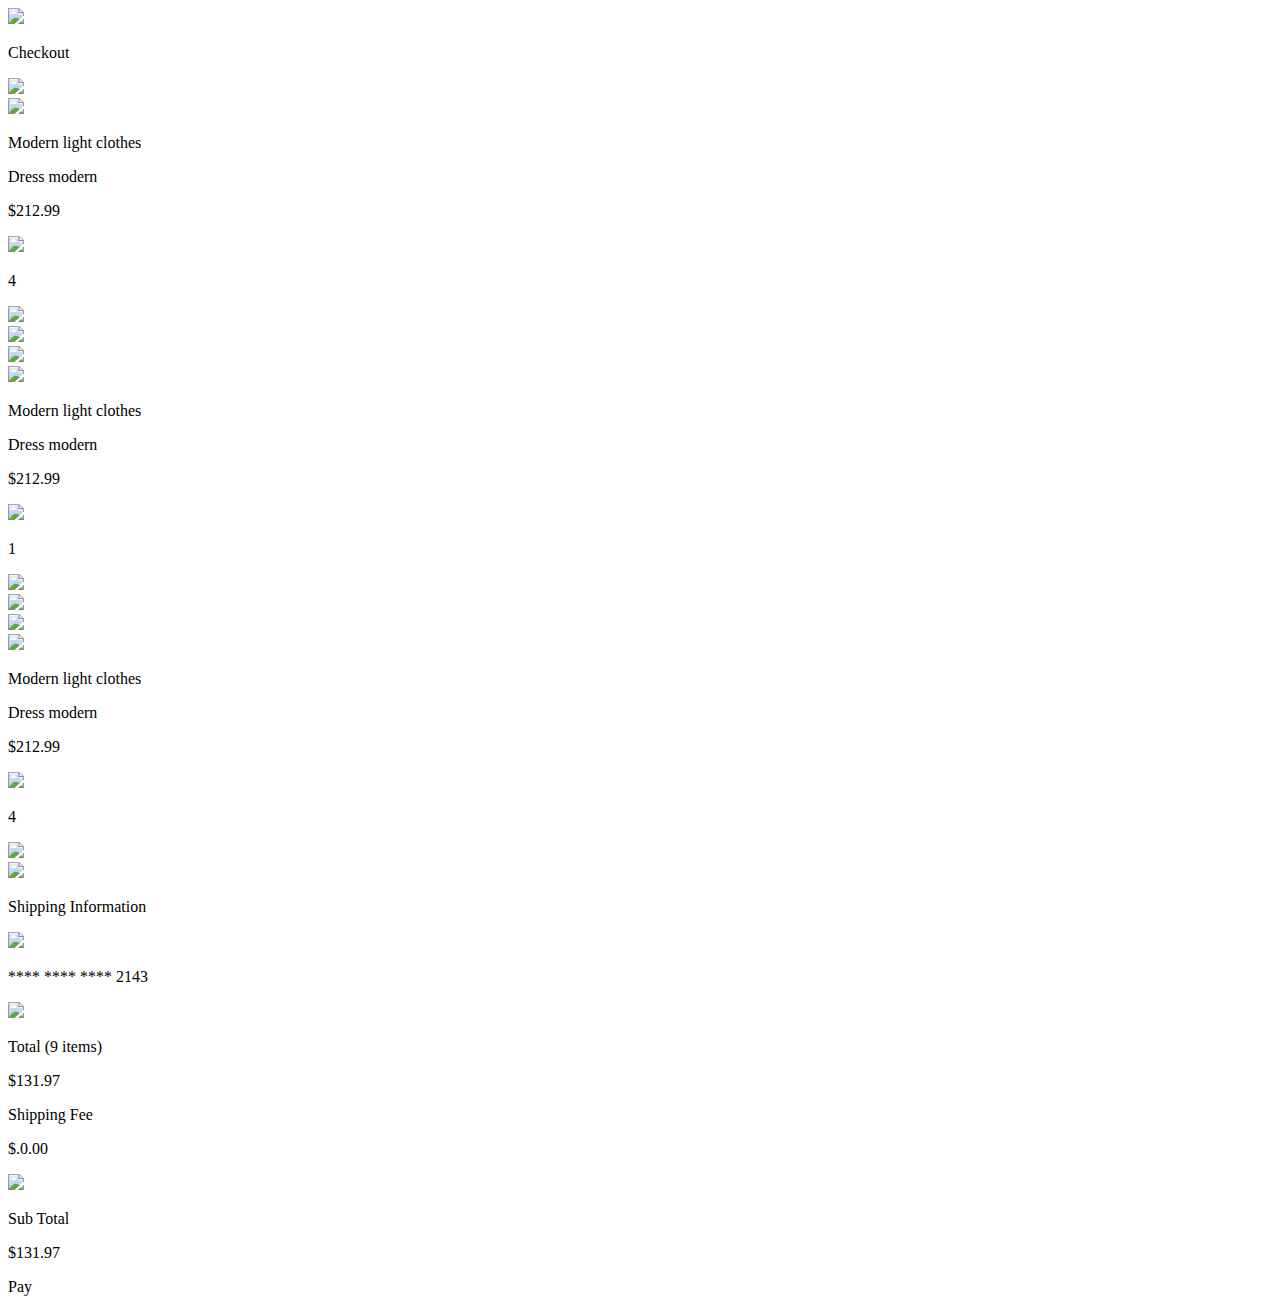
==== views/checkout.html @ 34dbbb96 "chore: 🔨 Se les arreglo la ruta a las imagenes" ====
<!DOCTYPE html>
<html lang="en">
<head>
    <meta charset="UTF-8">
    <meta name="viewport" content="width=device-width, initial-scale=1.0">
    <title>Checkout</title>
    <link rel="stylesheet" href="css/checkout.css">
</head>
<body>
    <div class="gridcontainer">
        <div class="navegacion">
            <img id="back" onclick="window.location.href = './detail.html'" src="storage/img/back.svg">
            <p id="title">Checkout</p>
            <img id="bars" src="storage/img/sidebar.svg">
        </div>
        <div class="productos">
            <div class="galeria">
                <div class="imagen">
                    <img id="model" src="storage/img/Image.svg">
                </div>
                <div class="contenido">
                    <p id="title">Modern light clothes</p>
                    <p id="description">Dress modern</p>
                    <p id="price">$212.99</p>
                </div>
                <div class="menu">
                    <div class="cantidad">
                        <img id="menos" src="storage/img/Group 3251.svg">
                        <p id="number">4</p>
                        <img id="mas" src="storage/img/plus.svg">
                    </div>
                    <img id="points" src="storage/img/menu.svg">
                </div>
            </div>
            <img id="barr" src="storage/img/Line 3.png">
            <div class="galeria">
                <div class="imagen">
                    <img id="model" src="storage/img/Image 2.svg">
                </div>
                <div class="contenido">
                    <p id="title">Modern light clothes</p>
                    <p id="description">Dress modern</p>
                    <p id="price">$212.99</p>
                </div>
                <div class="menu">
                    <div class="cantidad">
                        <img id="menos" src="storage/img/Group 3251.svg">
                        <p id="number">1</p>
                        <img id="mas" src="storage/img/plus.svg">
                    </div>
                    <img id="points" src="storage/img/menu.svg">
                </div>
            </div>
            <img id="barr" src="storage/img/Line 3.png">
            <div class="galeria">
                <div class="imagen">
                    <img id="model" src="storage/img/Image 3.svg">
                </div>
                <div class="contenido">
                    <p id="title">Modern light clothes</p>
                    <p id="description">Dress modern</p>
                    <p id="price">$212.99</p>
                </div>
                <div class="menu">
                    <div class="cantidad">
                        <img id="menos" src="storage/img/Group 3251.svg">
                        <p id="number">4</p>
                        <img id="mas" src="storage/img/plus.svg">
                    </div>
                    <img id="points" src="storage/img/menu.svg">
                </div>
            </div>
        </div>
        <div class="pago">
            <p id="title2">Shipping Information</p>
            <div class="card">
                <img id="visa" src="storage/img/visa.svg">
                <p id="serial">**** **** **** 2143</p>
                <img id="down" src="storage/img/arrow-down.svg">
            </div>
            <div class="total">
                <div class="cont1">
                    <p id="item1">Total (9 items)
                    <p id="num1">$131.97</p>
                </div>
                <div class="cont2">
                    <p id="item2">Shipping Fee</p>
                    <p id="num2">$.0.00</p>
                </div>
                <img id="barra" src="storage/img/Line 3.png">
                <div class="cont3">
                    <p id="item3">Sub Total</p>
                    <p id="num3">$131.97</p>
                </div>
            </div>
        </div>
    </div>
<div class="bara">
    <div class="pay">
        <p id="pago">Pay</p>
    </div>
</div>
</body>
</html>
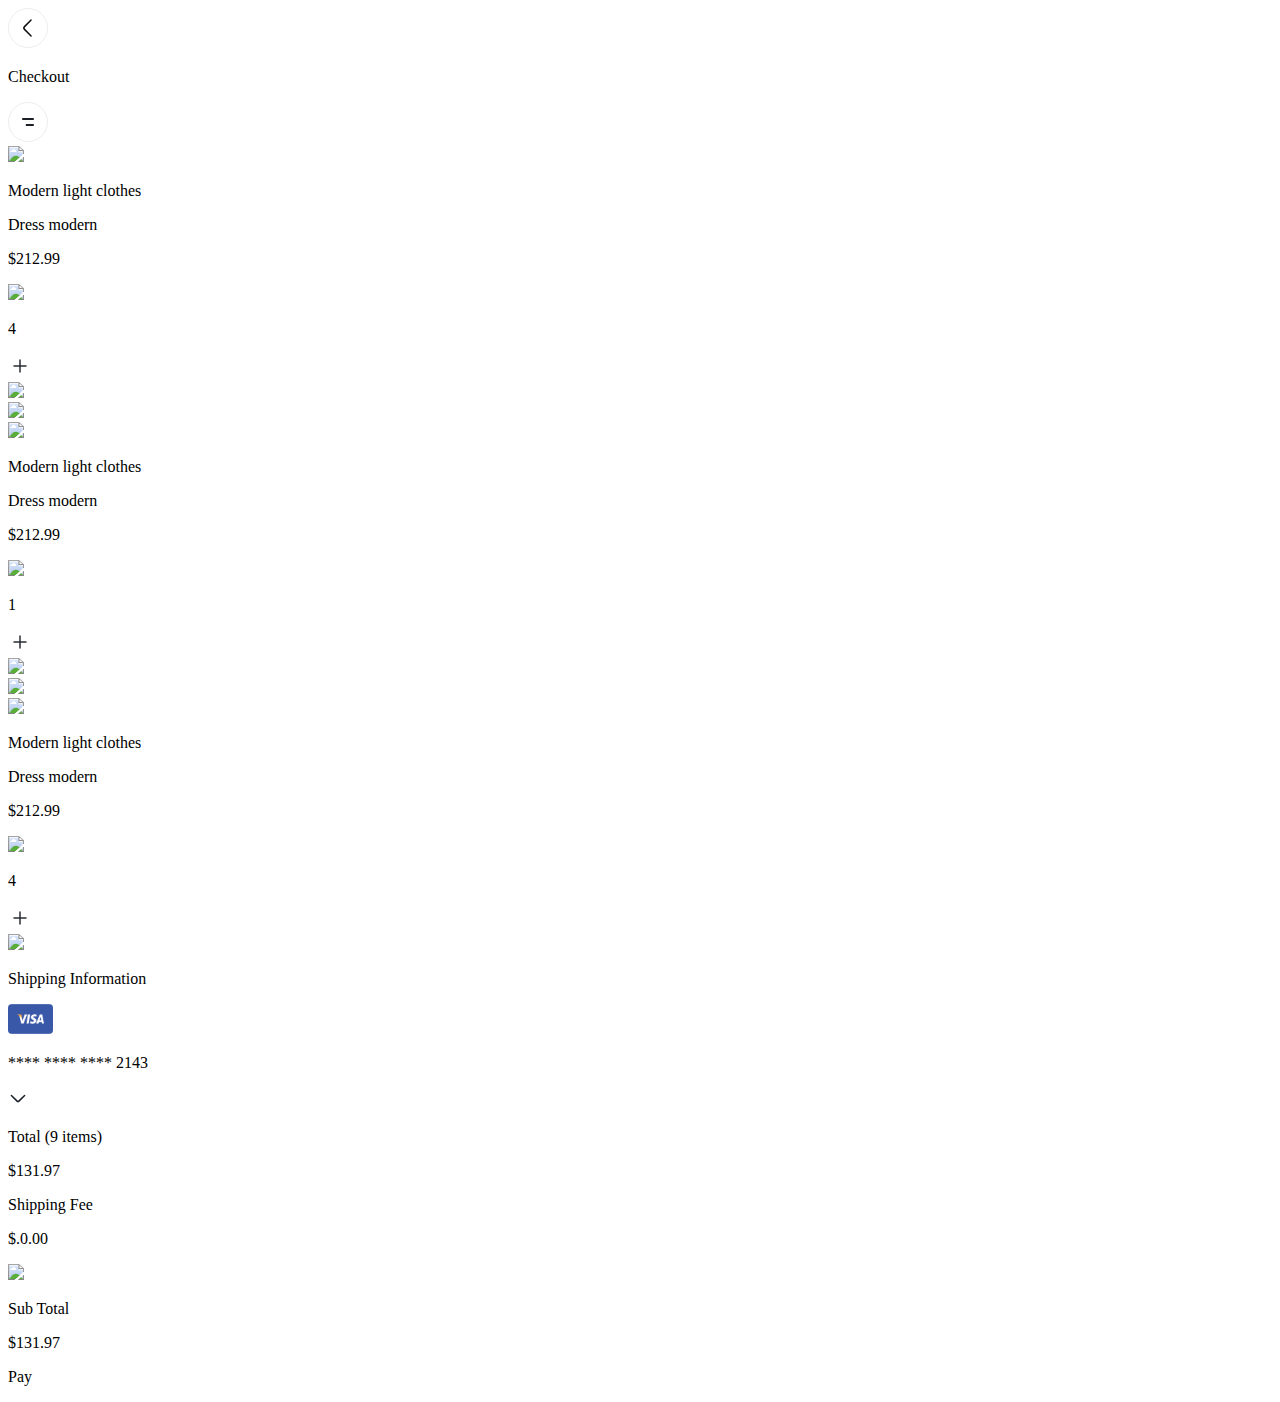
==== commit 3c5d96f0: "chore: 🔨 Se arreglo las rutas de los css se le agrego el boton pay" ====
--- a/views/checkout.html
+++ b/views/checkout.html
@@ -4,19 +4,19 @@
     <meta charset="UTF-8">
     <meta name="viewport" content="width=device-width, initial-scale=1.0">
     <title>Checkout</title>
-    <link rel="stylesheet" href="css/checkout.css">
+    <link rel="stylesheet" href="../css/checkout.css">
 </head>
 <body>
     <div class="gridcontainer">
         <div class="navegacion">
-            <img id="back" onclick="window.location.href = './detail.html'" src="storage/img/back.svg">
+            <img id="back" onclick="window.location.href = './detail.html'" src="../storage/img/back.svg">
             <p id="title">Checkout</p>
-            <img id="bars" src="storage/img/sidebar.svg">
+            <img id="bars" src="../storage/img/sidebar.svg">
         </div>
         <div class="productos">
             <div class="galeria">
                 <div class="imagen">
-                    <img id="model" src="storage/img/Image.svg">
+                    <img id="model" src="../storage/img/Image.svg">
                 </div>
                 <div class="contenido">
                     <p id="title">Modern light clothes</p>
@@ -25,17 +25,17 @@
                 </div>
                 <div class="menu">
                     <div class="cantidad">
-                        <img id="menos" src="storage/img/Group 3251.svg">
+                        <img id="menos" src="../storage/img/Group 3251.svg">
                         <p id="number">4</p>
-                        <img id="mas" src="storage/img/plus.svg">
+                        <img id="mas" src="../storage/img/plus.svg">
                     </div>
-                    <img id="points" src="storage/img/menu.svg">
+                    <img id="points" src="../storage/img/menu.svg">
                 </div>
             </div>
-            <img id="barr" src="storage/img/Line 3.png">
+            <img id="barr" src="../storage/img/Line 3.png">
             <div class="galeria">
                 <div class="imagen">
-                    <img id="model" src="storage/img/Image 2.svg">
+                    <img id="model" src="../storage/img/Image 2.svg">
                 </div>
                 <div class="contenido">
                     <p id="title">Modern light clothes</p>
@@ -44,17 +44,17 @@
                 </div>
                 <div class="menu">
                     <div class="cantidad">
-                        <img id="menos" src="storage/img/Group 3251.svg">
+                        <img id="menos" src="../storage/img/Group 3251.svg">
                         <p id="number">1</p>
-                        <img id="mas" src="storage/img/plus.svg">
+                        <img id="mas" src="../storage/img/plus.svg">
                     </div>
-                    <img id="points" src="storage/img/menu.svg">
+                    <img id="points" src="../storage/img/menu.svg">
                 </div>
             </div>
-            <img id="barr" src="storage/img/Line 3.png">
+            <img id="barr" src="../storage/img/Line 3.png">
             <div class="galeria">
                 <div class="imagen">
-                    <img id="model" src="storage/img/Image 3.svg">
+                    <img id="model" src="../storage/img/Image 3.svg">
                 </div>
                 <div class="contenido">
                     <p id="title">Modern light clothes</p>
@@ -63,20 +63,20 @@
                 </div>
                 <div class="menu">
                     <div class="cantidad">
-                        <img id="menos" src="storage/img/Group 3251.svg">
+                        <img id="menos" src="../storage/img/Group 3251.svg">
                         <p id="number">4</p>
-                        <img id="mas" src="storage/img/plus.svg">
+                        <img id="mas" src="../storage/img/plus.svg">
                     </div>
-                    <img id="points" src="storage/img/menu.svg">
+                    <img id="points" src="../storage/img/menu.svg">
                 </div>
             </div>
         </div>
         <div class="pago">
             <p id="title2">Shipping Information</p>
             <div class="card">
-                <img id="visa" src="storage/img/visa.svg">
+                <img id="visa" src="../storage/img/visa.svg">
                 <p id="serial">**** **** **** 2143</p>
-                <img id="down" src="storage/img/arrow-down.svg">
+                <img id="down" src="../storage/img/arrow-down.svg">
             </div>
             <div class="total">
                 <div class="cont1">
@@ -87,7 +87,7 @@
                     <p id="item2">Shipping Fee</p>
                     <p id="num2">$.0.00</p>
                 </div>
-                <img id="barra" src="storage/img/Line 3.png">
+                <img id="barra" src="../storage/img/Line 3.png">
                 <div class="cont3">
                     <p id="item3">Sub Total</p>
                     <p id="num3">$131.97</p>
@@ -96,9 +96,7 @@
         </div>
     </div>
 <div class="bara">
-    <div class="pay">
-        <p id="pago">Pay</p>
-    </div>
+    <p id="pago">Pay</p>
 </div>
 </body>
 </html>--- a/css/checkout.css
+++ b/css/checkout.css
@@ -0,0 +1,259 @@
+<<<<<<< HEAD
+@import url(variables.css);
+*{
+    padding: 0;
+    margin: 0;
+    font-family: "EncodeSans-Regular";
+    box-sizing: border-box;
+=======
+@font-face {
+    font-family: "Semi";
+    src: url(/storage/font/encode-sans/EncodeSans-SemiBold.ttf);
+}
+@font-face {
+    font-family: "Regular";
+    src: url(/storage/font/encode-sans/EncodeSans-Regular.ttf);
+}
+@font-face {
+    font-family: "Bold";
+    src: url(/storage/font/encode-sans/EncodeSans-Bold.ttf);
+}
+@font-face {
+    font-family: "Mixed";
+    src: url(/storage/font/encode-sans/EncodeSans-Medium.ttf);
+}   
+
+.gridcontainer{
+    display: grid;
+    grid-template-rows: 10vh 45vh 35vh 5vh;
+    margin-top: 0;
+    margin: 3vw;
+}
+.navegacion{
+    display: flex;
+    align-items: center;
+    justify-content: space-between;
+}
+#back{
+    left: 0;
+    width: 10vw;
+}
+#back:hover{
+    background-color: white;
+    border-radius: 50%;
+    filter: invert();
+}
+#title{
+    font-family: "Semi", sans-serif;
+    color: #1B2028;
+}
+#bars{
+    width: 10vw;
+}
+#bars:hover{
+    background-color: white;
+    border-radius: 50%;
+    filter: invert();
+}
+.productos{
+    display: flex;
+    flex-direction: column;
+}
+.galeria{
+    display: grid;
+    grid-template-columns: 20% 50% 30%;
+}
+.contenido{
+    height: 100%;
+}
+.imagen{
+    display: flex;
+    margin-right: 2vw;
+    align-items: center;
+}
+#model{
+    width: 100%;
+    height: 13vw;
+    border-radius: 3vw;
+}
+#title{
+    font-family: "Semi", sans-serif;
+    color: #1B2028;
+    margin: 0;
+}
+#description{
+    font-family: "Regular", sans-serif;
+    color: #A4AAAD;
+    font-size: 3vw;
+    margin: 0vw;
+}
+#price{
+    font-family: "Semi", sans-serif;
+    color: #1B2028;
+    font-size: 3.5vw;
+    margin: 0;
+    margin-top: 4vw;
+}
+.menu{
+    position: relative;
+}
+.cantidad{
+    display: flex;
+    align-items: center;
+    justify-content: space-between;
+    background-color: #1B2028;
+    height: 4vw;
+    position: absolute;
+    margin: 1vw;
+    right: 0;
+    bottom: 0;
+    width: 19vw;
+    padding: 1vw;
+    border-radius: 2vw;
+}
+#menos{
+    margin: 0;
+    width: 5vw;
+}
+#number{
+    color: white;
+    font-size: 4vw;
+}
+#mas{
+    margin: 0;
+    width: 5vw;
+}
+#points{
+    position: absolute;
+    margin: 1vw;
+    right: 0;
+}
+#barr{
+    margin: 3vw;
+    width: calc(100% - (6vw));
+}
+#barra{
+    margin: 0.5vw;
+    width: calc(100% - (2vw));
+}
+#title2{
+    font-family: "Semi", sans-serif;
+    font-size: 4vw;
+}
+#serial{
+    margin-left: 5vw;
+    color: black;
+    font-family: "Regular", sans-serif;
+}
+.card{
+    display: flex;
+    border-radius: 2vw;
+    background-color: #F6F6F6;
+    flex-direction: row;
+    margin-bottom: 4vw;
+}
+#down{
+    width: 6vw;
+    margin-left:22vw;
+}
+.cont1{
+    display: flex;
+    flex-direction: row;
+}
+#item1{
+    font-size: 3.7vw;
+    font-family: "Regular", sans-serif;
+    color: #1B2028;
+    margin-right: 50vw;
+}
+#num1{
+    font-size: 3.7vw;
+    font-family: "Semi", sans-serif;
+    color: #1B2028;
+}
+.cont2{
+    display: flex;
+    flex-direction: row;
+    margin-top: 0;
+}
+#item2{
+    font-size: 3.7vw;
+    font-family: "Regular", sans-serif;
+    color: #1B2028;
+    margin: 0;
+    margin-right: 54vw;
+}
+#num2{
+    font-size: 3.7vw;
+    margin: 0;
+    margin-left: 12vw;
+    font-family: "Semi", sans-serif;
+    color: #1B2028;
+}
+.cont3{
+    display: flex;
+    flex-direction: row;
+}
+#item3{
+    font-size: 3.7vw;
+    margin: 0;
+    margin-top: 4vw;
+    font-family: "Regular", sans-serif;
+    color: #1B2028;
+    margin-right: 59vw;
+}
+#num3{
+    font-size: 3.7vw;
+    margin: 0;
+    margin-top: 4vw;
+    font-family: "Semi", sans-serif;
+    color: #1B2028;
+}
+.pay{
+    display: flex;
+    flex-direction: row;
+    justify-content: center;
+    align-items: center;
+    position: fixed;
+    margin: 3vw;
+    margin-left: 3vw;
+    margin-top: 0;
+    width: calc(100% - (10vw));
+    height: 10vh;
+    z-index: +1;
+    bottom: 0;
+    transition: 0.2s;
+    background-color: #292526;
+    border-radius: 12vw;
+}
+.pay:hover{
+    filter: invert();
+}
+#pago{
+    margin-left: 2vw;
+    font-size: 4.6vw;
+    font-family: "ESmixed", sans-serif;
+    color: #ffffff;
+}
+#visa{
+    margin-left: 6vw;
+}
+.bara{
+    display: flex;
+    justify-content: center;
+    align-items: center;
+    position: absolute;
+    width: calc(100% - (4vw));
+    height: 10vh;
+    z-index: +1;
+    background-color: #292526;
+    border-radius: 12vw;
+}
+#pago{
+    font-family: "Bold", sans-serif;
+    padding: 1vw;
+}
+.bara:hover{
+    filter: invert();
+>>>>>>> f301ab0 (:bookmark: Esta es la seccion de estilos del archivo checkout.css)
+}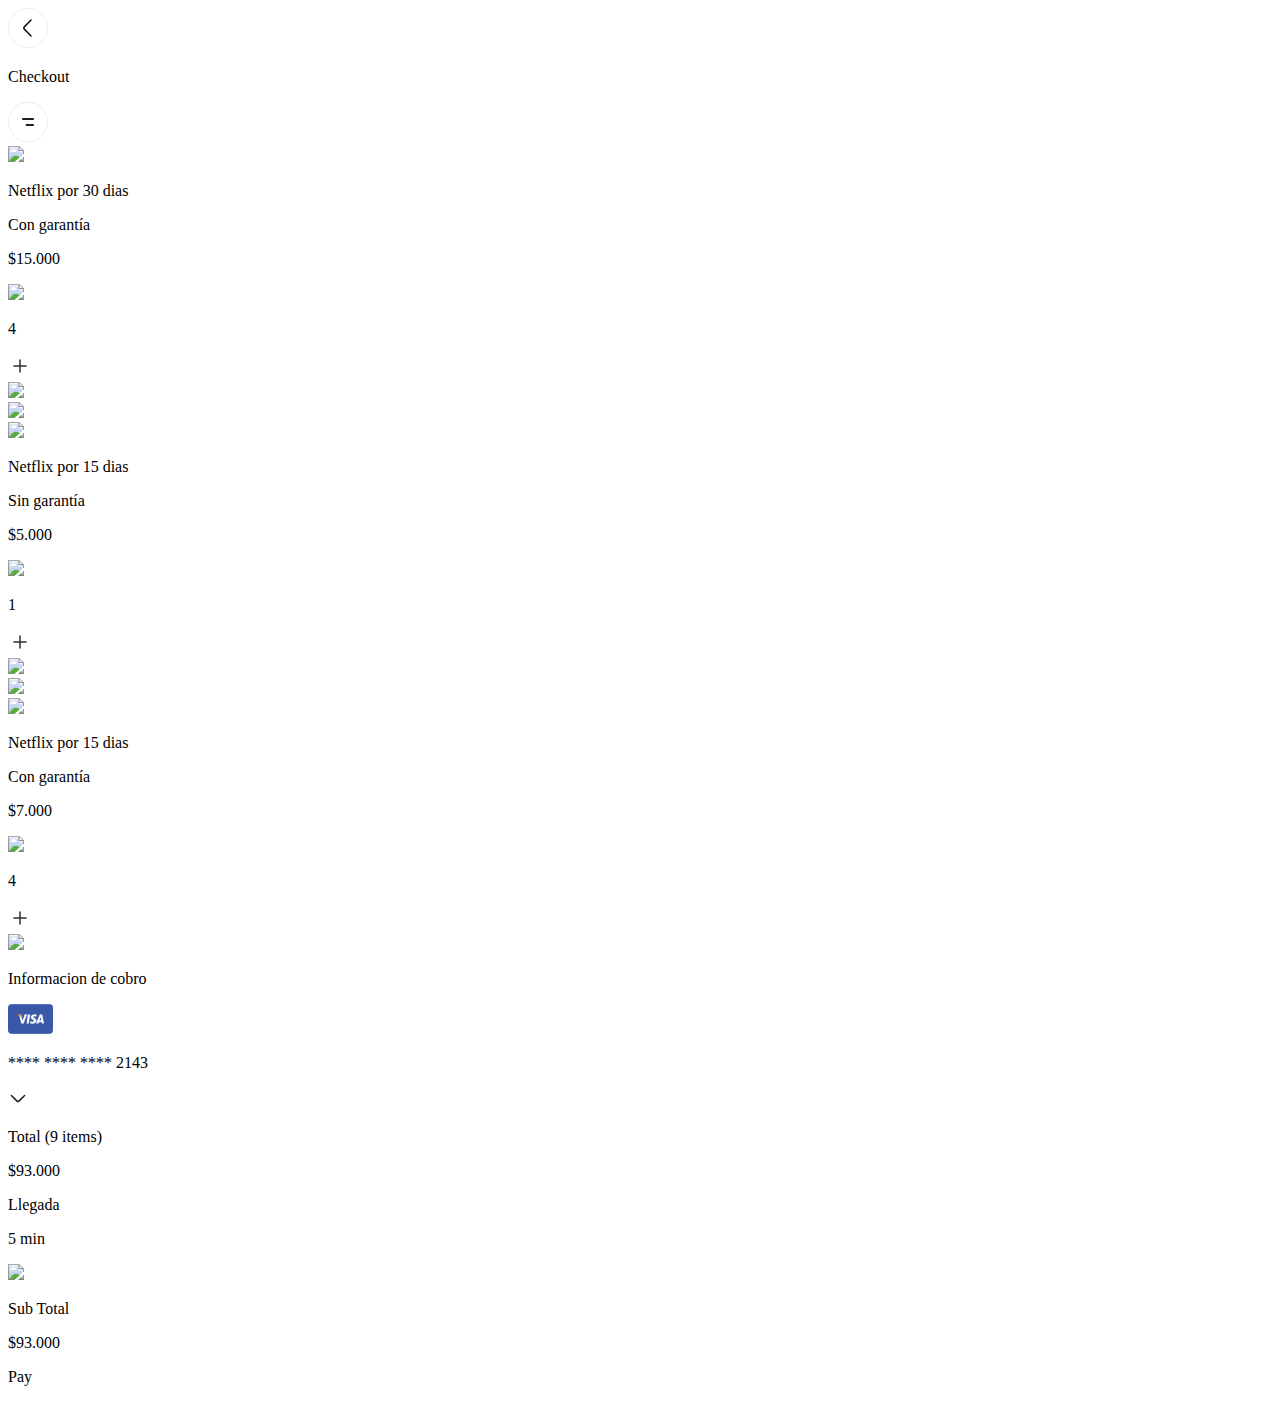
==== commit d65c3b23: "style: 💄 Se termino de editar la seccion del checkout basada en la venta de diferentes servicios de " ====
--- a/views/checkout.html
+++ b/views/checkout.html
@@ -16,12 +16,12 @@
         <div class="productos">
             <div class="galeria">
                 <div class="imagen">
-                    <img id="model" src="../storage/img/Image.svg">
+                    <img id="model" src="../storage/img/netflix-symbol-black.png">
                 </div>
                 <div class="contenido">
-                    <p id="title">Modern light clothes</p>
-                    <p id="description">Dress modern</p>
-                    <p id="price">$212.99</p>
+                    <p id="title">Netflix por 30 dias</p>
+                    <p id="description">Con garantía</p>
+                    <p id="price">$15.000</p>
                 </div>
                 <div class="menu">
                     <div class="cantidad">
@@ -35,12 +35,12 @@
             <img id="barr" src="../storage/img/Line 3.png">
             <div class="galeria">
                 <div class="imagen">
-                    <img id="model" src="../storage/img/Image 2.svg">
+                    <img id="model" src="../storage/img/images.jpeg">
                 </div>
                 <div class="contenido">
-                    <p id="title">Modern light clothes</p>
-                    <p id="description">Dress modern</p>
-                    <p id="price">$212.99</p>
+                    <p id="title">Netflix por 15 dias</p>
+                    <p id="description">Sin garantía</p>
+                    <p id="price">$5.000</p>
                 </div>
                 <div class="menu">
                     <div class="cantidad">
@@ -54,12 +54,12 @@
             <img id="barr" src="../storage/img/Line 3.png">
             <div class="galeria">
                 <div class="imagen">
-                    <img id="model" src="../storage/img/Image 3.svg">
+                    <img id="model" src="../storage/img/truco-ver-peliculas-series-ocultas-netflix-1200x675-1.webp">
                 </div>
                 <div class="contenido">
-                    <p id="title">Modern light clothes</p>
-                    <p id="description">Dress modern</p>
-                    <p id="price">$212.99</p>
+                    <p id="title">Netflix por 15 dias</p>
+                    <p id="description">Con garantía</p>
+                    <p id="price">$7.000</p>
                 </div>
                 <div class="menu">
                     <div class="cantidad">
@@ -72,7 +72,7 @@
             </div>
         </div>
         <div class="pago">
-            <p id="title2">Shipping Information</p>
+            <p id="title2">Informacion de cobro</p>
             <div class="card">
                 <img id="visa" src="../storage/img/visa.svg">
                 <p id="serial">**** **** **** 2143</p>
@@ -81,16 +81,16 @@
             <div class="total">
                 <div class="cont1">
                     <p id="item1">Total (9 items)
-                    <p id="num1">$131.97</p>
+                    <p id="num1">$93.000</p>
                 </div>
                 <div class="cont2">
-                    <p id="item2">Shipping Fee</p>
-                    <p id="num2">$.0.00</p>
+                    <p id="item2">Llegada </p>
+                    <p id="num2">5 min</p>
                 </div>
                 <img id="barra" src="../storage/img/Line 3.png">
                 <div class="cont3">
                     <p id="item3">Sub Total</p>
-                    <p id="num3">$131.97</p>
+                    <p id="num3">$93.000</p>
                 </div>
             </div>
         </div>
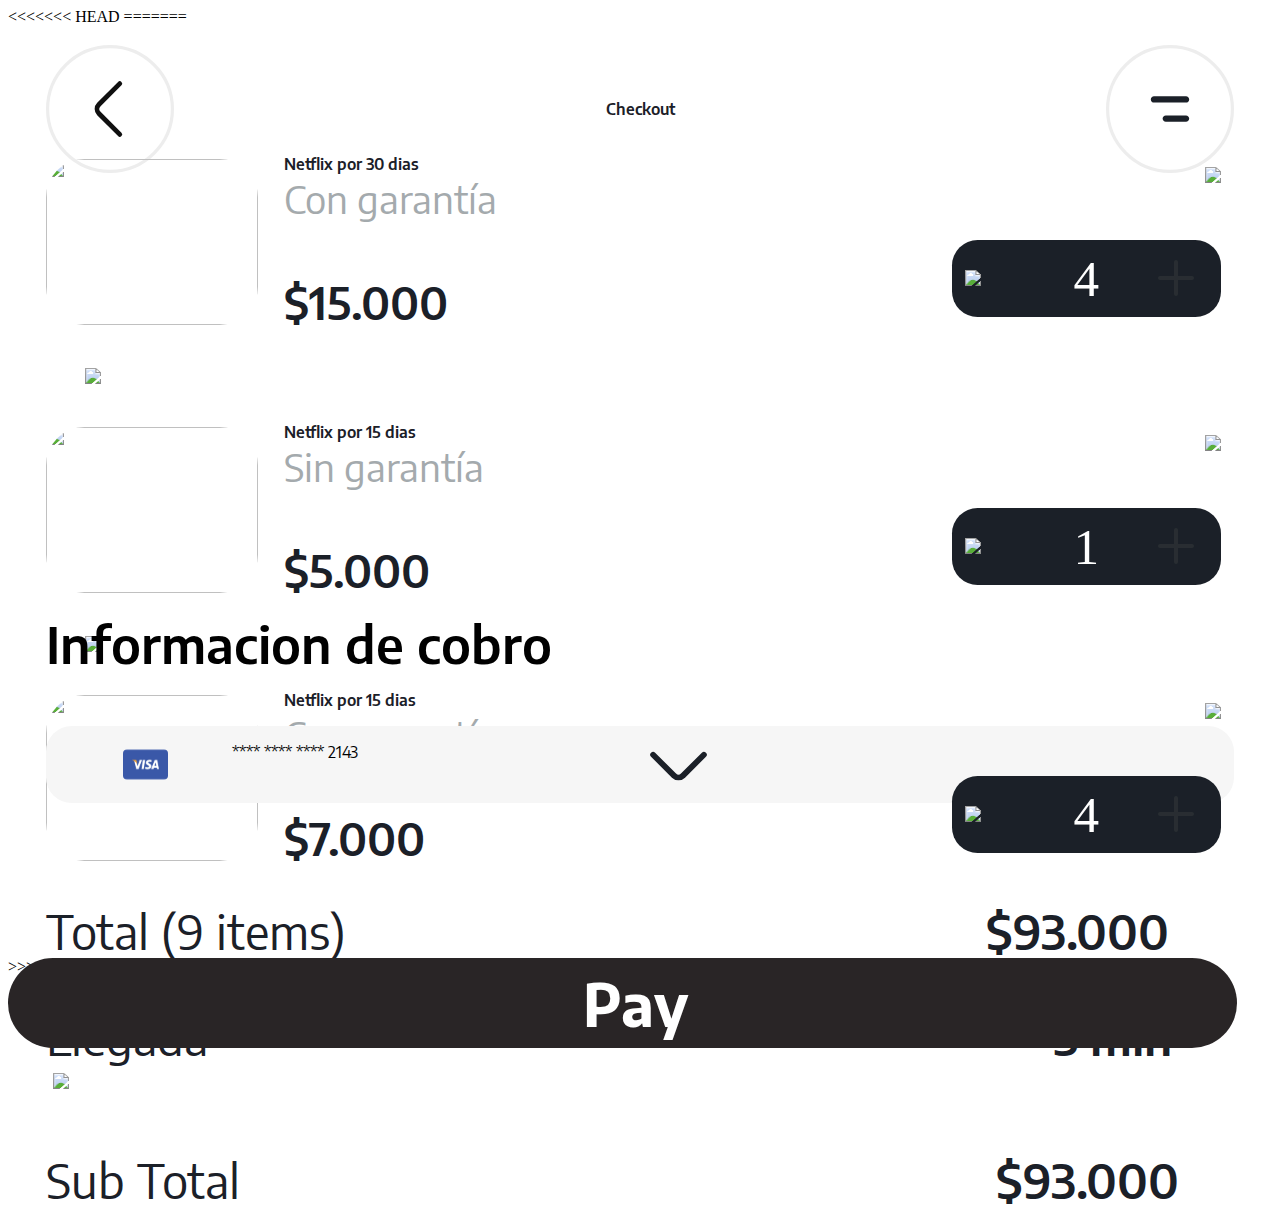
==== commit 924a6ac0: ":bookmark: Esta seccion contiene todo el codigo realizado en el archivo de checkout.html" ====
--- a/views/checkout.html
+++ b/views/checkout.html
@@ -7,6 +7,9 @@
     <link rel="stylesheet" href="../css/checkout.css">
 </head>
 <body>
+<<<<<<< HEAD
+    
+=======
     <div class="gridcontainer">
         <div class="navegacion">
             <img id="back" onclick="window.location.href = './detail.html'" src="../storage/img/back.svg">
@@ -98,5 +101,6 @@
 <div class="bara">
     <p id="pago">Pay</p>
 </div>
+>>>>>>> ae7d5fc (:bookmark: Esta seccion contiene todo el codigo realizado en el archivo de checkout.html)
 </body>
 </html>--- a/css/checkout.css
+++ b/css/checkout.css
@@ -1,11 +1,3 @@
-<<<<<<< HEAD
-@import url(variables.css);
-*{
-    padding: 0;
-    margin: 0;
-    font-family: "EncodeSans-Regular";
-    box-sizing: border-box;
-=======
 @font-face {
     font-family: "Semi";
     src: url(/storage/font/encode-sans/EncodeSans-SemiBold.ttf);
@@ -255,5 +247,4 @@
 }
 .bara:hover{
     filter: invert();
->>>>>>> f301ab0 (:bookmark: Esta es la seccion de estilos del archivo checkout.css)
 }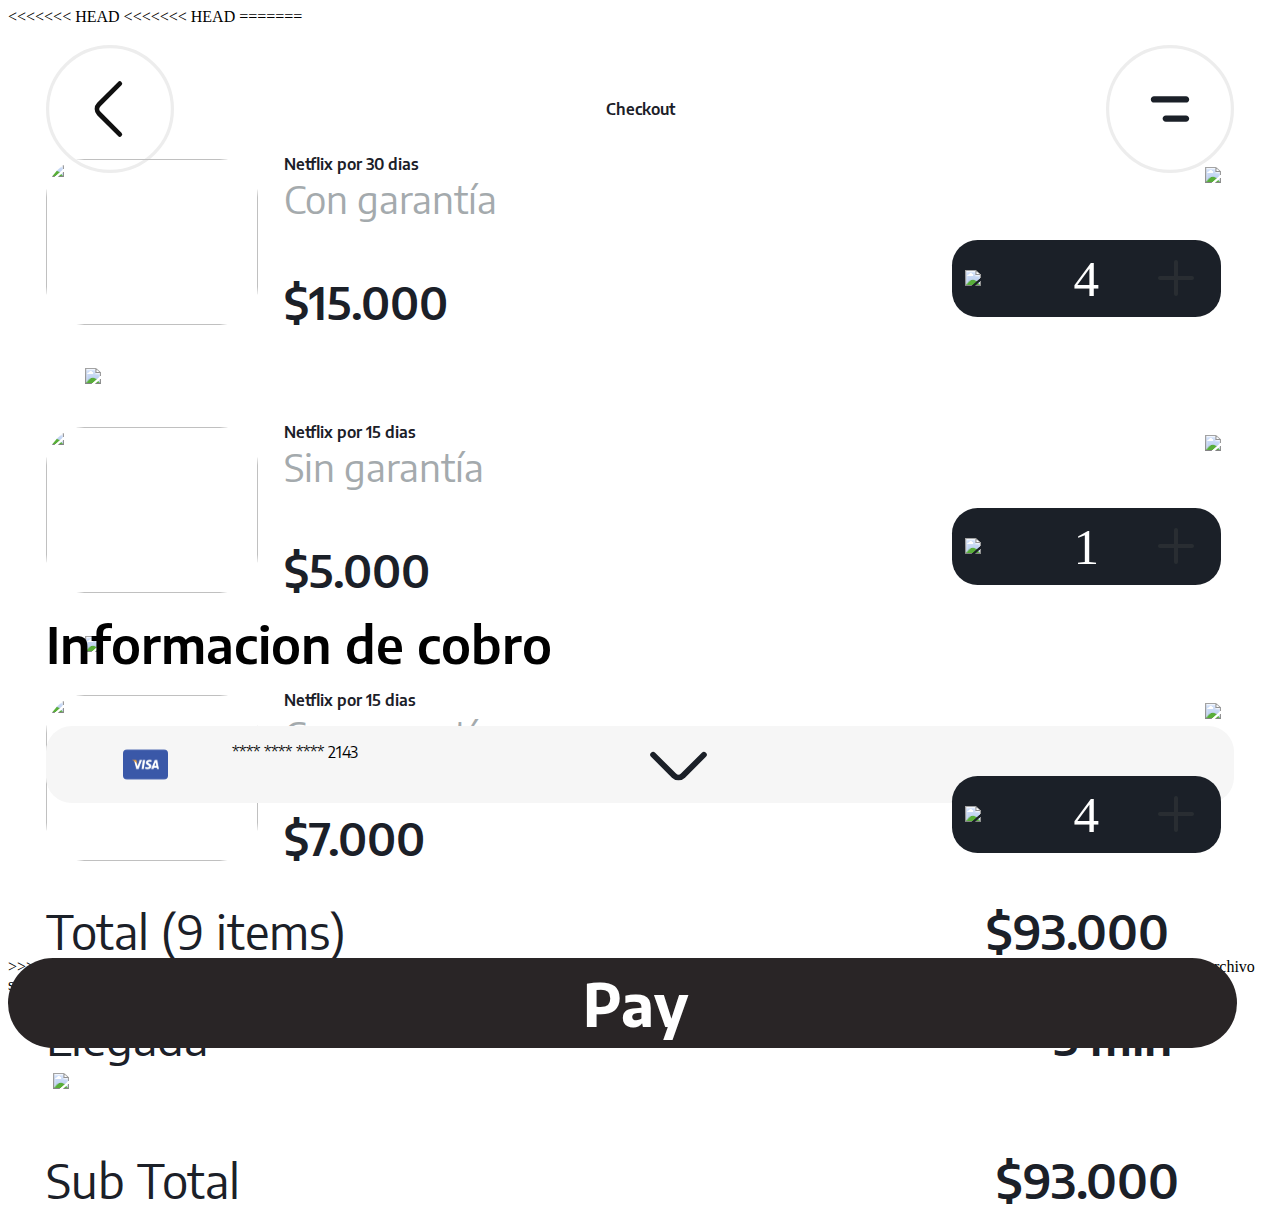
==== commit 8fb72581: ":bookmark: Esta es la seccion de estilos en el archivo style.css" ====
--- a/views/checkout.html
+++ b/views/checkout.html
@@ -7,6 +7,7 @@
     <link rel="stylesheet" href="../css/checkout.css">
 </head>
 <body>
+<<<<<<< HEAD
 <<<<<<< HEAD
     
 =======
@@ -102,5 +103,8 @@
     <p id="pago">Pay</p>
 </div>
 >>>>>>> ae7d5fc (:bookmark: Esta seccion contiene todo el codigo realizado en el archivo de checkout.html)
+=======
+    
+>>>>>>> ec6c0cc (:bookmark: Esta es la seccion de estilos en el archivo style.css)
 </body>
 </html>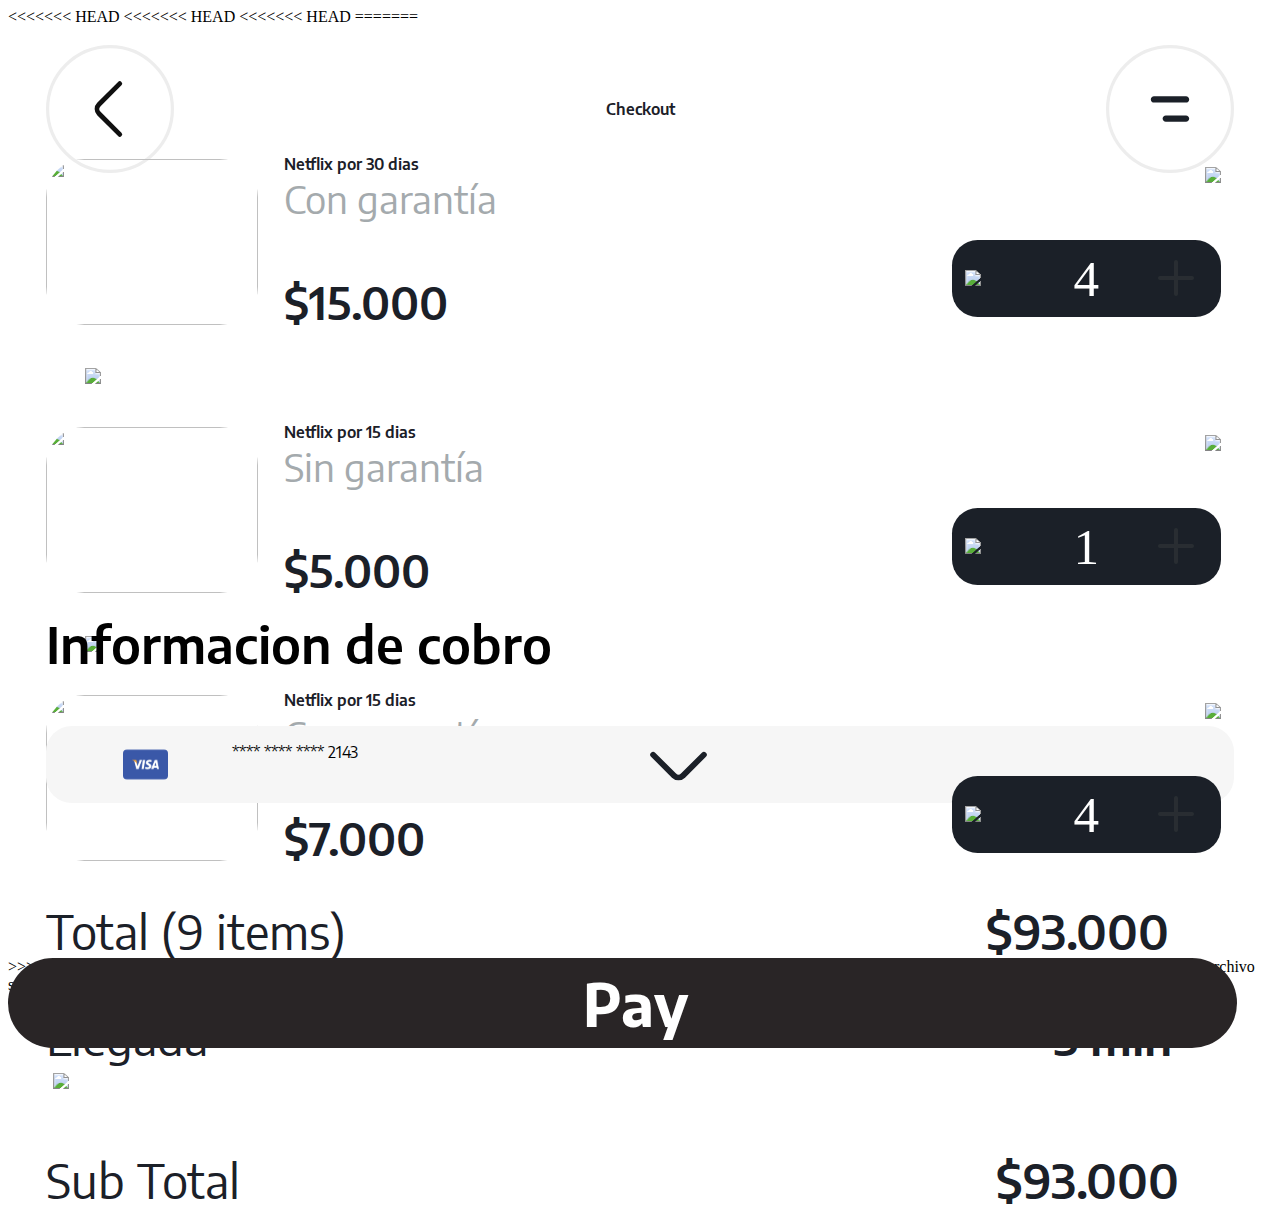
==== commit 5a9cc223: ":bookmark: Esta es la seccion de los commits de la seccion de estilos de detail" ====
--- a/views/checkout.html
+++ b/views/checkout.html
@@ -7,6 +7,7 @@
     <link rel="stylesheet" href="../css/checkout.css">
 </head>
 <body>
+<<<<<<< HEAD
 <<<<<<< HEAD
 <<<<<<< HEAD
     
@@ -106,5 +107,8 @@
 =======
     
 >>>>>>> ec6c0cc (:bookmark: Esta es la seccion de estilos en el archivo style.css)
+=======
+    
+>>>>>>> 58935ff (:bookmark: Esta es la seccion de los commits de la seccion de estilos de detail)
 </body>
 </html>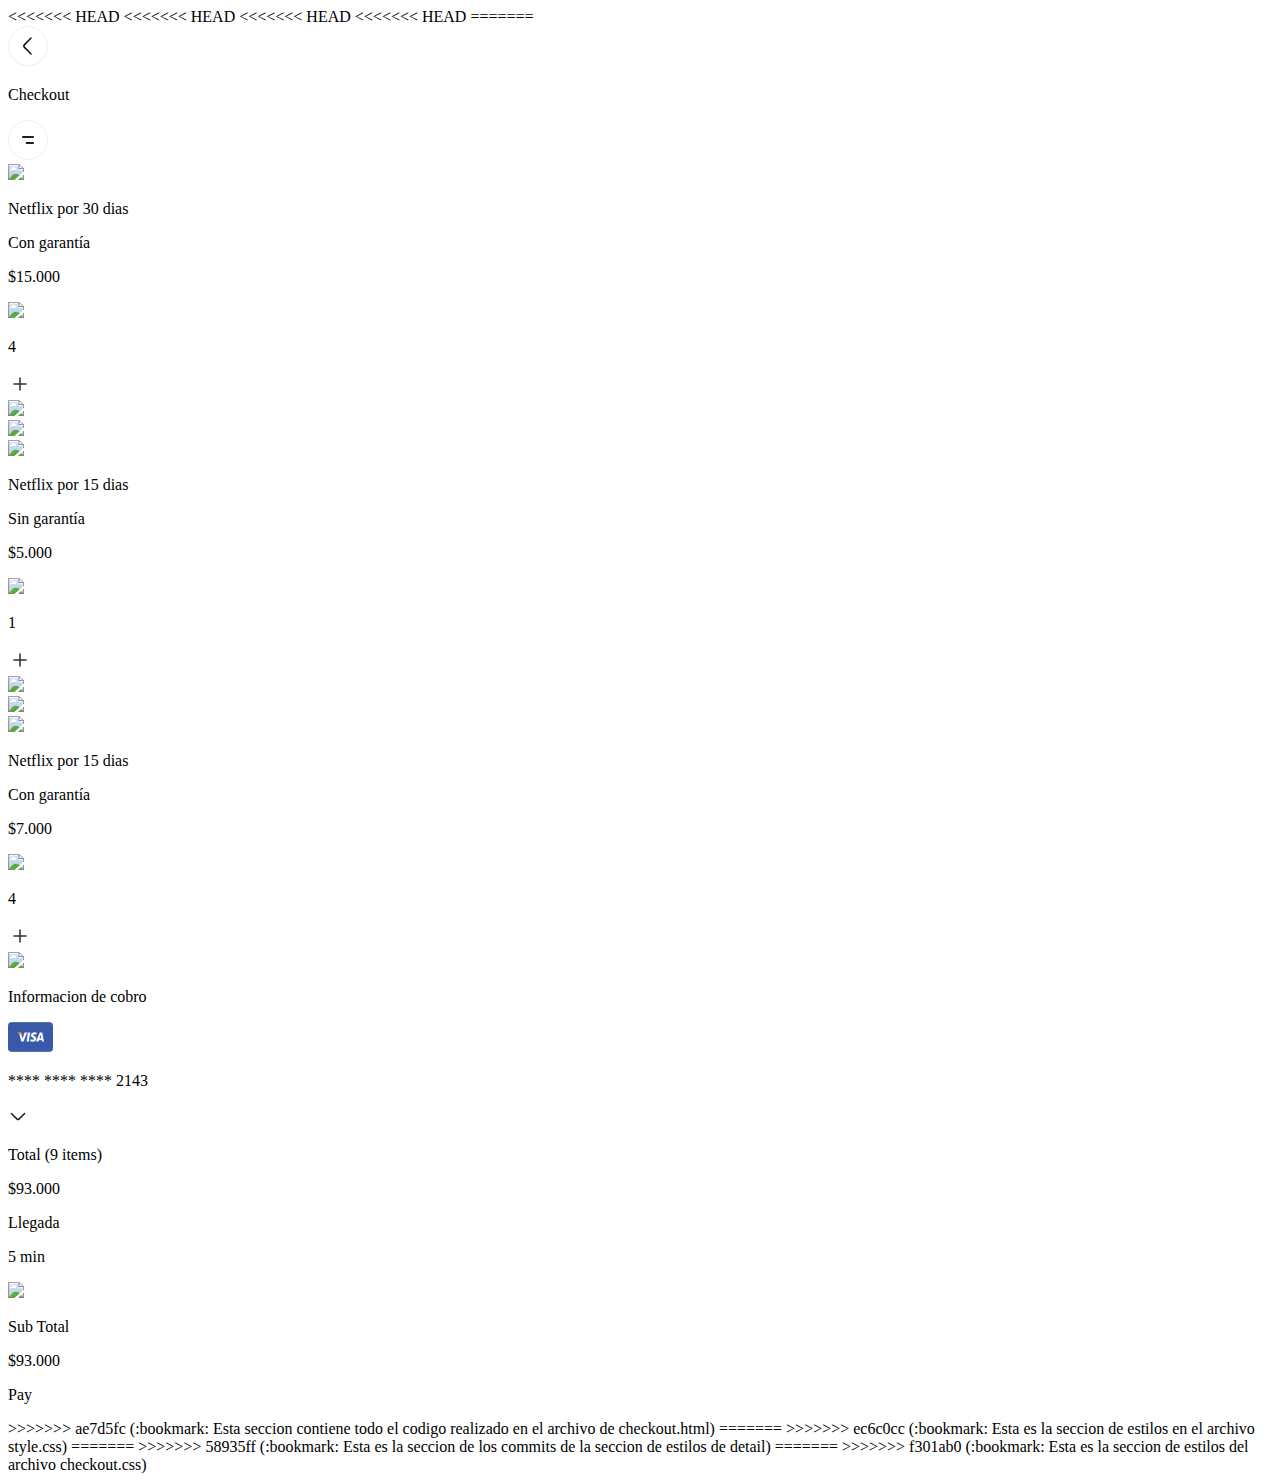
==== commit bde38d75: ":bookmark: Esta es la seccion de estilos del archivo checkout.css" ====
--- a/views/checkout.html
+++ b/views/checkout.html
@@ -7,6 +7,7 @@
     <link rel="stylesheet" href="../css/checkout.css">
 </head>
 <body>
+<<<<<<< HEAD
 <<<<<<< HEAD
 <<<<<<< HEAD
 <<<<<<< HEAD
@@ -110,5 +111,8 @@
 =======
     
 >>>>>>> 58935ff (:bookmark: Esta es la seccion de los commits de la seccion de estilos de detail)
+=======
+    
+>>>>>>> f301ab0 (:bookmark: Esta es la seccion de estilos del archivo checkout.css)
 </body>
 </html>--- a/css/checkout.css
+++ b/css/checkout.css
@@ -1,3 +1,11 @@
+<<<<<<< HEAD
+@import url(variables.css);
+*{
+    padding: 0;
+    margin: 0;
+    font-family: "EncodeSans-Regular";
+    box-sizing: border-box;
+=======
 @font-face {
     font-family: "Semi";
     src: url(/storage/font/encode-sans/EncodeSans-SemiBold.ttf);
@@ -247,4 +255,5 @@
 }
 .bara:hover{
     filter: invert();
+>>>>>>> f301ab0 (:bookmark: Esta es la seccion de estilos del archivo checkout.css)
 }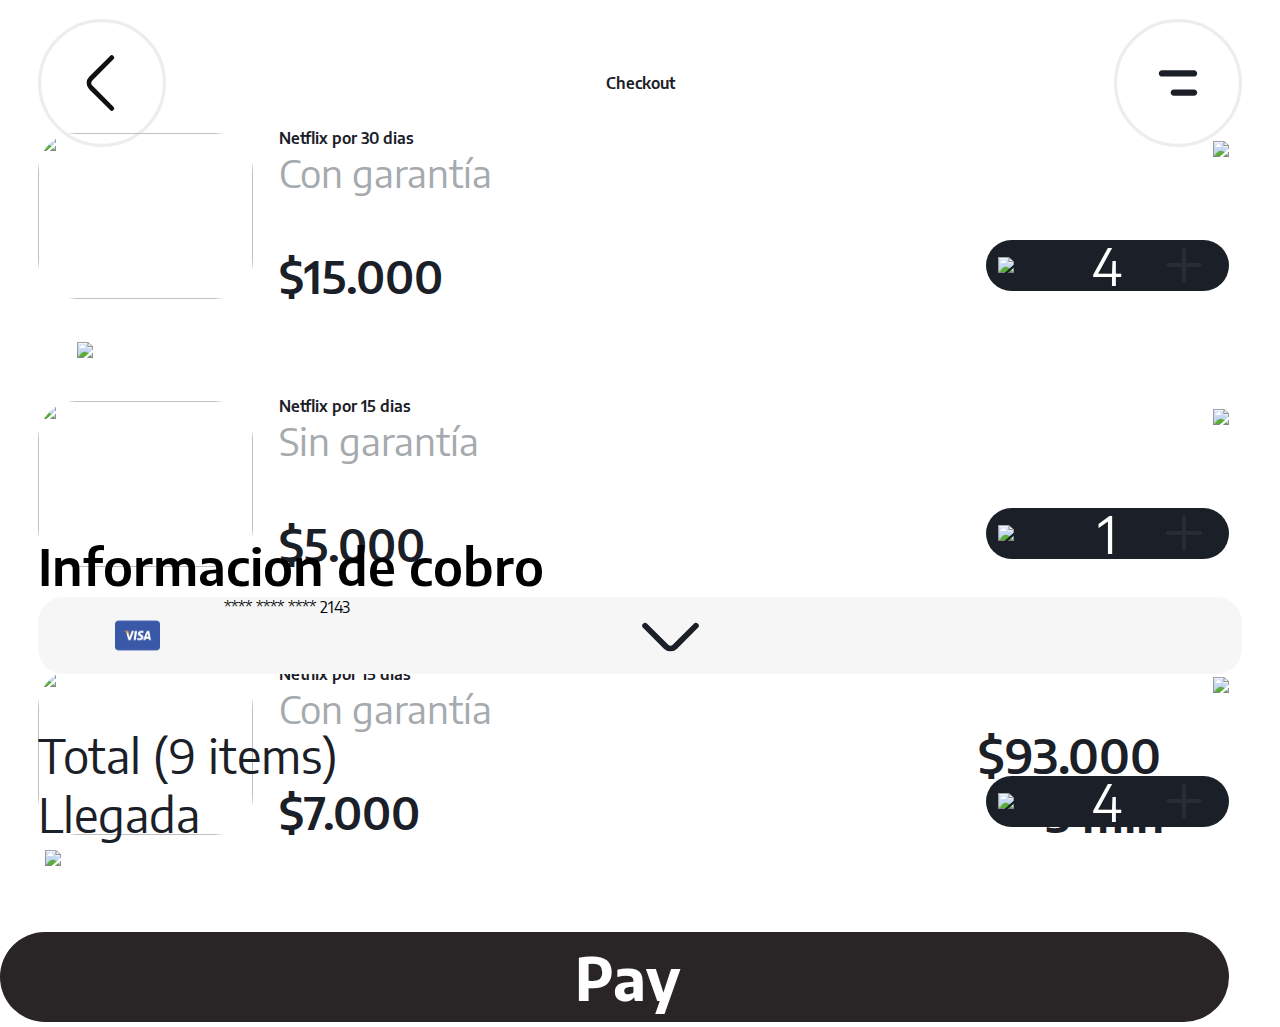
==== commit 94845180: "fix: :bug: Se hicieron arreglos en todo el proyecto" ====
--- a/views/checkout.html
+++ b/views/checkout.html
@@ -7,12 +7,6 @@
     <link rel="stylesheet" href="../css/checkout.css">
 </head>
 <body>
-<<<<<<< HEAD
-<<<<<<< HEAD
-<<<<<<< HEAD
-<<<<<<< HEAD
-    
-=======
     <div class="gridcontainer">
         <div class="navegacion">
             <img id="back" onclick="window.location.href = './detail.html'" src="../storage/img/back.svg">
@@ -104,15 +98,5 @@
 <div class="bara">
     <p id="pago">Pay</p>
 </div>
->>>>>>> ae7d5fc (:bookmark: Esta seccion contiene todo el codigo realizado en el archivo de checkout.html)
-=======
-    
->>>>>>> ec6c0cc (:bookmark: Esta es la seccion de estilos en el archivo style.css)
-=======
-    
->>>>>>> 58935ff (:bookmark: Esta es la seccion de los commits de la seccion de estilos de detail)
-=======
-    
->>>>>>> f301ab0 (:bookmark: Esta es la seccion de estilos del archivo checkout.css)
 </body>
 </html>--- a/css/checkout.css
+++ b/css/checkout.css
@@ -1,14 +1,14 @@
-<<<<<<< HEAD
+
 @import url(variables.css);
+@font-face {
+    font-family: "Semi";
+    src: url(/storage/font/encode-sans/EncodeSans-SemiBold.ttf);
+}
 *{
     padding: 0;
     margin: 0;
     font-family: "EncodeSans-Regular";
     box-sizing: border-box;
-=======
-@font-face {
-    font-family: "Semi";
-    src: url(/storage/font/encode-sans/EncodeSans-SemiBold.ttf);
 }
 @font-face {
     font-family: "Regular";
@@ -255,5 +255,4 @@
 }
 .bara:hover{
     filter: invert();
->>>>>>> f301ab0 (:bookmark: Esta es la seccion de estilos del archivo checkout.css)
 }